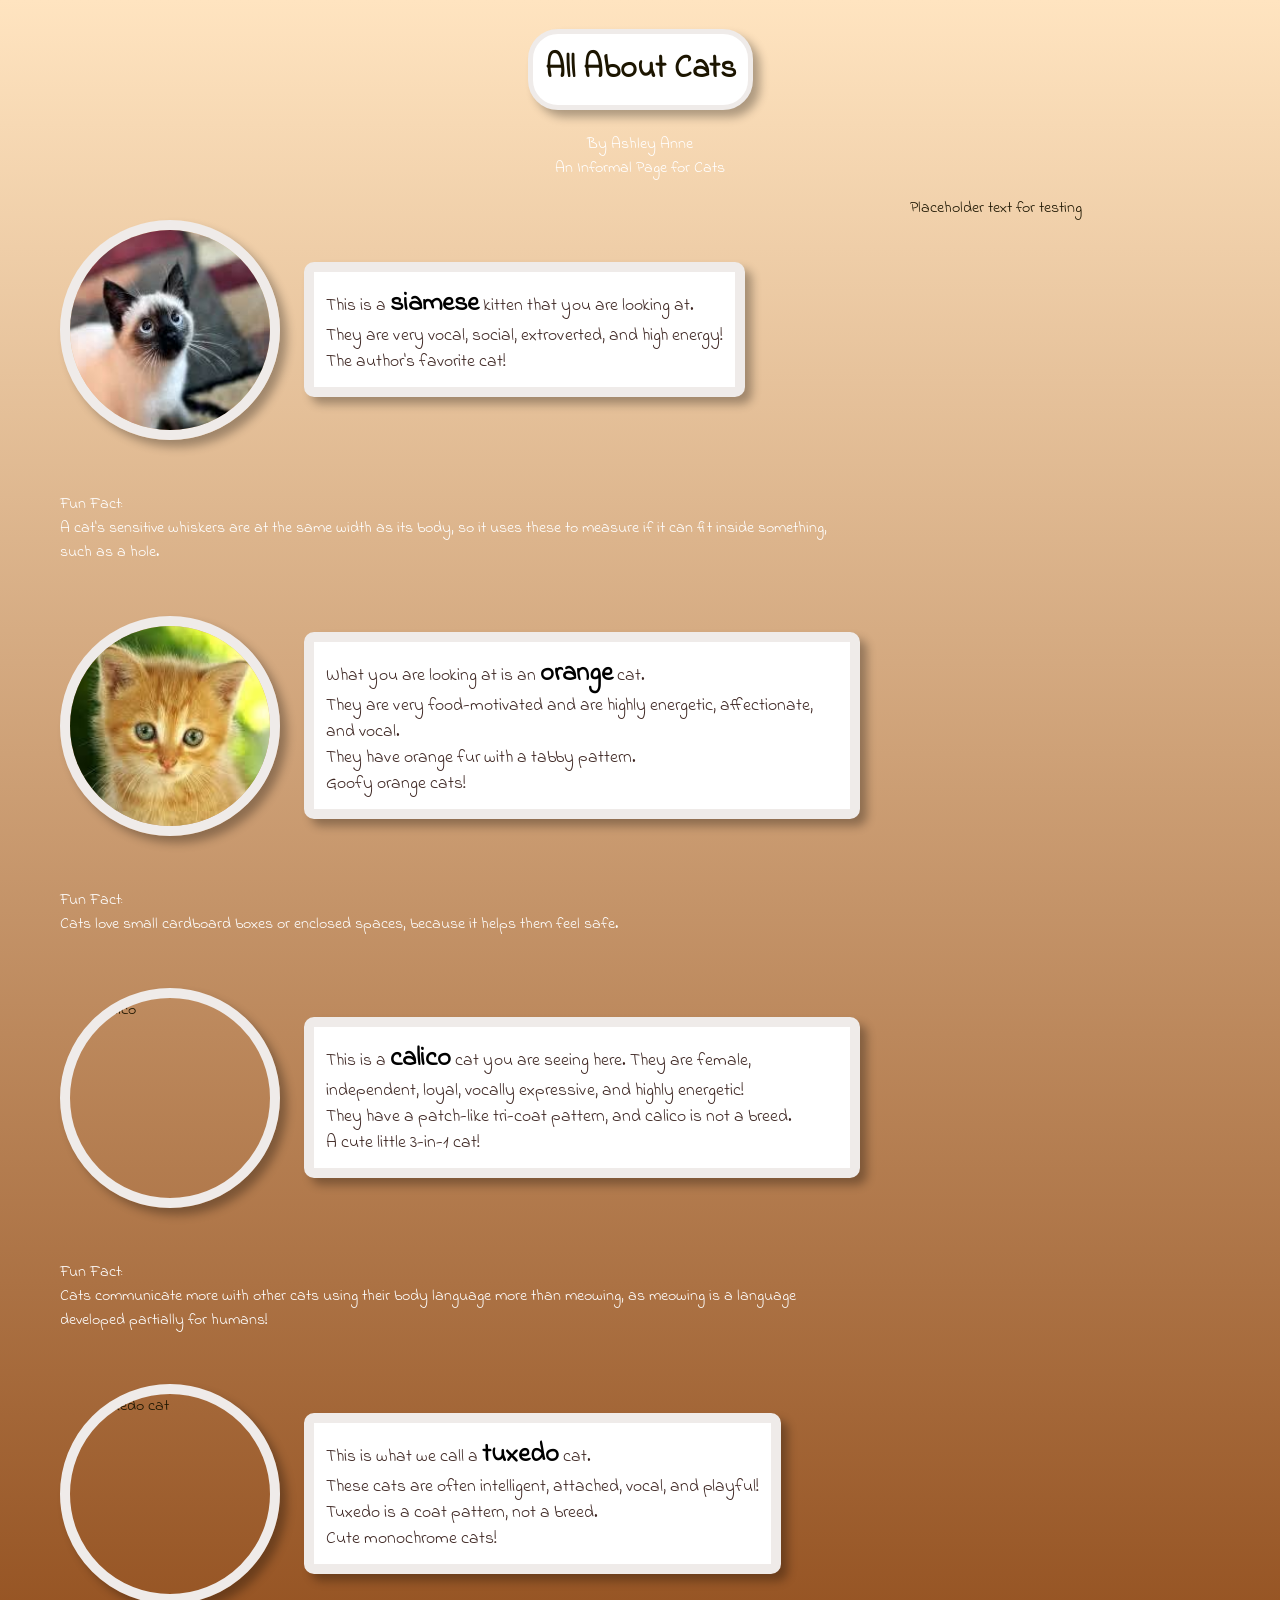
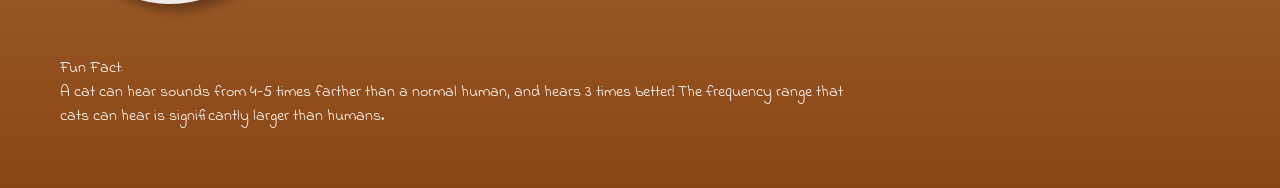
==== index.html @ 6226a58e "Create initial cat-themed webpage layout This HTML file contains a webpage dedicated to cats, featur" ====
<!doctype html>
<html>
  <head>
    <title>kittenpage</title>
    <link rel="preconnect" href="https://fonts.googleapis.com" />
    <link
      href="https://fonts.googleapis.com/css2?family=Indie+Flower&display=swap"
      rel="stylesheet"
    />
    <link rel="stylesheet" href="style.css" />
  </head>
  <body>
    <div class="center">
      <h1 id="home_title">All About Cats</h1>
    </div>
    <p class="white">
      By Ashley Anne<br>
      An Informal Page for Cats
    </p>
    <div class="colpage">
      <main>
          <div class="catinfo-row">
          <img src="[data-uri]" alt="a siamese cat"/>
          <p>
          This is a <span class="catname">siamese</span> kitten that you are looking at. <br>
          They are very vocal, social, extroverted, and high energy!<br>
          The author's favorite cat!
          </p>
          </div>
          <p class="fun-fact">
          Fun Fact: <br>
          A cat's sensitive whiskers are at the same width as its body, so it uses these to measure if it can fit inside something, such as a hole.
          </p>
          <div class="catinfo-row">
          <img src="[data-uri]" alt="an orange cat">
          <p>
          What you are looking at is an <span class="catname">orange</span> cat. <br>
          They are very food-motivated and are highly energetic, affectionate, and vocal. <br>
          They have orange fur with a tabby pattern. <br>
          Goofy orange cats!
          </p>
        </div>
        <p class="fun-fact">
        Fun Fact: <br>
        Cats love small cardboard boxes or enclosed spaces, because it helps them feel safe.
        </p>
        <div class="catinfo-row">
          <img src="https://encrypted-tbn0.gstatic.com/images?q=tbn:ANd9GcRkYISVLbyTQ-EjZXqx1VA9VR63DtMNyowNxryQaMK2dB2_CPdEqRdF25U&s" alt="a calico">
          <p>
          This is a <span class="catname">calico</span> cat you are seeing here.
          They are female, independent, loyal, vocally expressive, and highly energetic! <br>
          They have a patch-like tri-coat pattern, and calico is not a breed. <br>
          A cute little 3-in-1 cat!
          </p>
        </div>
        <p class="fun-fact">
        Fun Fact: <br>
        Cats communicate more with other cats using their body language more than meowing, as meowing is a language developed partially for humans!
        </p>
        <div class="catinfo-row">
        <img src="https://b4111172.assetcdn.net/2.0/4111172/wp-content/uploads/2021/02/tuxedo-cats.jpg?lossy=0&strip=1&webp=1" alt="a tuxedo cat">
        <p>
        This is what we call a <span class="catname">tuxedo</span> cat. <br>
        These cats are often intelligent, attached, vocal, and playful! <br>
        Tuxedo is a coat pattern, not a breed. <br>
        Cute monochrome cats!
        </p>
        </div>
        <p class="fun-fact">
        Fun Fact: <br>
        A cat can hear sounds from 4-5 times farther than a normal human, and hears 3 times better! The frequency range that cats can hear is significantly larger than humans.
        </p>
      </main>
      <aside class="colleft">
      <p> Placeholder text for testing</p>
      </aside>
    </div>
    <script src="script.js"></script>
  </body>
</html>
---- style.css ----
#home_title {
text-align: center;
display: inline-block;
border: 5px solid #EFEBE9;
padding: 12px;
border-radius: 30px;
box-shadow: 7px 7px 10px rgba(0,0,0,0.3);
background-color: white;
}

.center {
  display: flex;
  justify-content: center;
}

body {
  color: #1c1500;
  background: linear-gradient(180deg, rgb(255, 228, 192), saddlebrown);
  min-height: 100vh;
  font-family: "Indie Flower", fantasy;
}
.catinfo-row {
  display: flex;
  align-items: center;
  gap: 24px;
  max-width: 800px;
  margin: 40px auto;
  padding: 0 20px;
}

.catinfo-row img {
  width: 200px;
  height: 200px;
  border: 10px solid #EFEBE9;
  border-radius: 200px;
  flex-shrink: 0;
  box-shadow: 7px 7px 10px rgba(0,0,0,0.3);
}

.catinfo-row p {
  margin: 0;
  font-size: 1.1rem;
  color: #3e2723;
  padding: 12px;
  border: 10px solid #EFEBE9;
  background-color: white;
  border-radius: 10px;
  box-shadow: 7px 7px 10px rgba(0,0,0,0.3);
}

.white {
  color: white;
  text-align: center;
  margin: auto;
}

.fun-fact {
  color: white;
  text-align: left;
  max-width: 800px;
  margin: 40px auto;
  padding: 12px;
}

.catname {
  font-size: 1.5em;
  font-weight: bold;
  color: black;

}

.leftcolumn {
  border: 10px solid #EFEBE9;
  background-color: white;
  border-radius: 10px;
}

.colpage {
  display: flex;
  gap: 30px;
  max-width: 1200px;
  margin: 0 auto;
  padding: 0 20px;
}

.colleft,
.colright {
  flex: 0 0 200px;   /* fixed 200px, don't grow or shrink */
}

.main-col {
  flex: 1;           /* take all the remaining space */
}
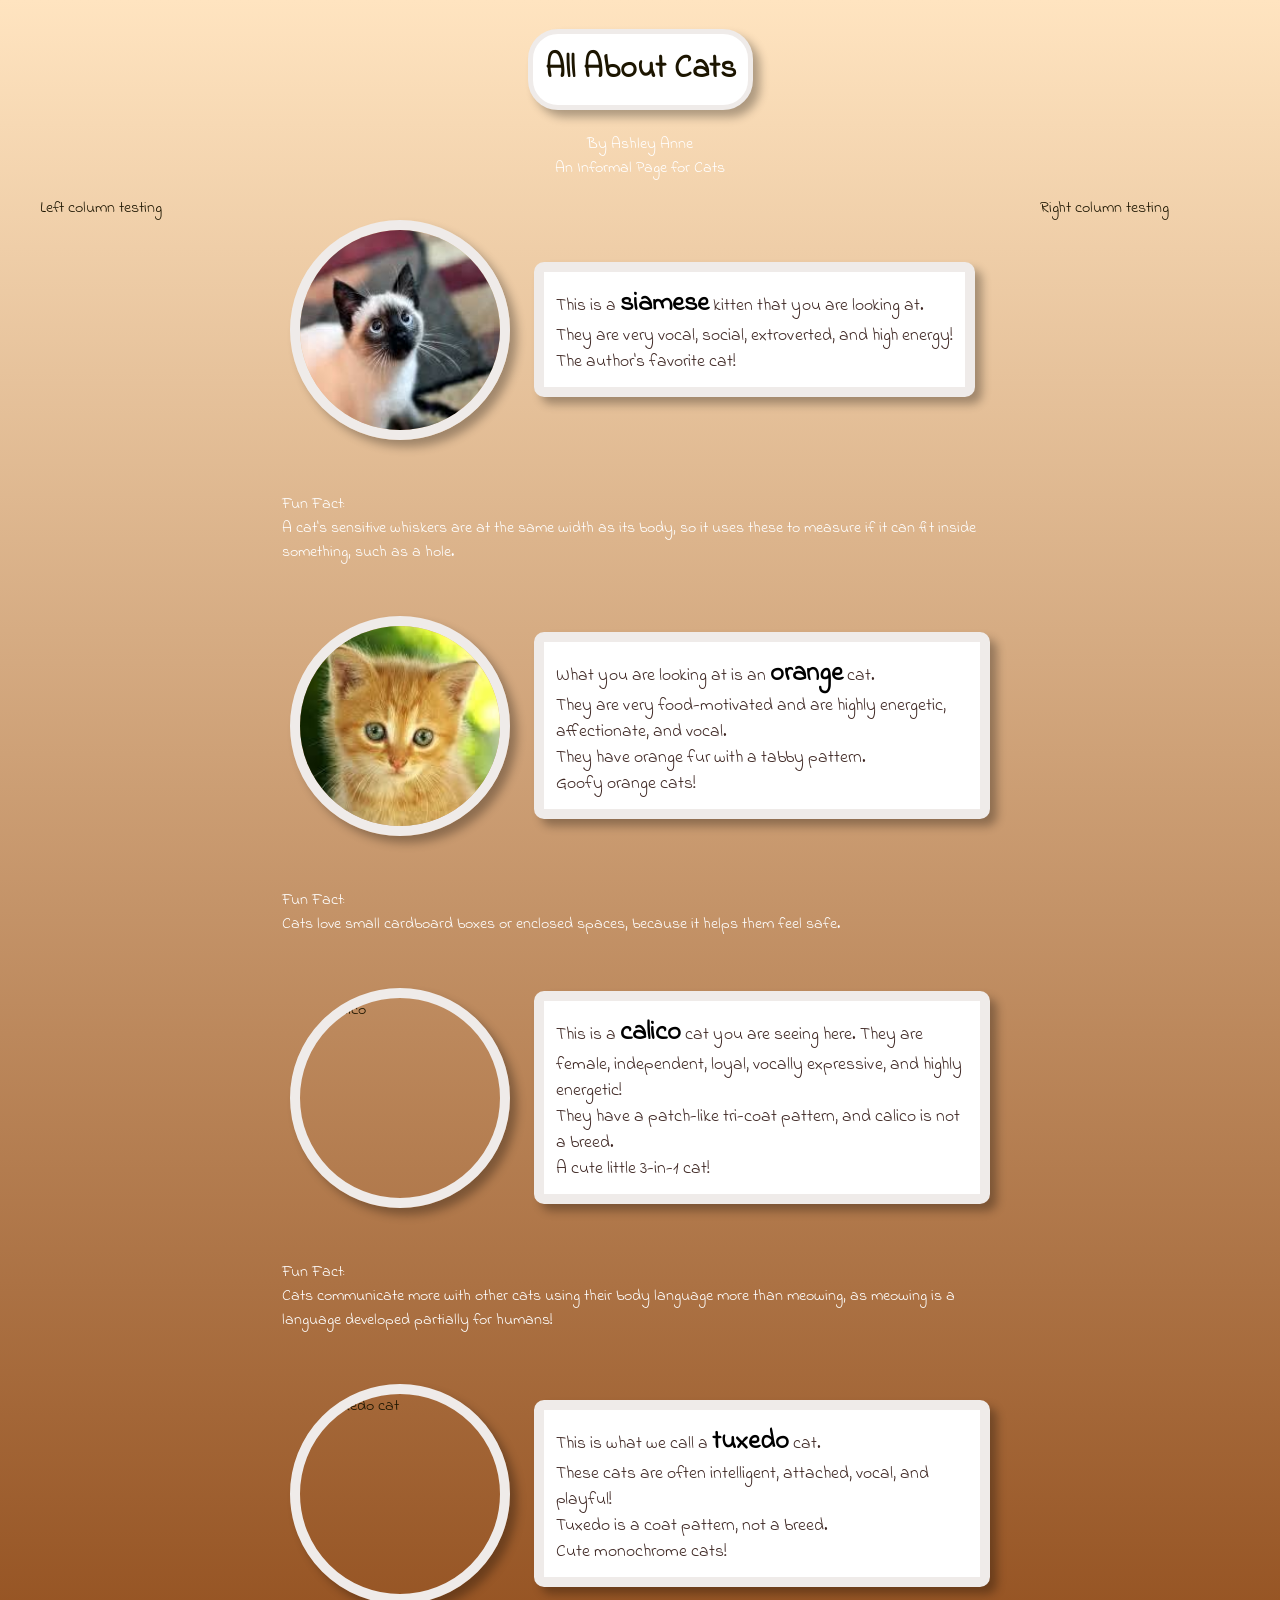
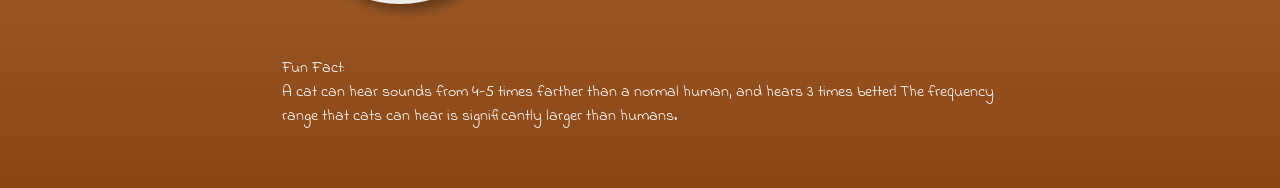
==== commit 2c272fa1: "Refactor layout with left and right columns" ====
--- a/index.html
+++ b/index.html
@@ -18,7 +18,10 @@
       An Informal Page for Cats
     </p>
     <div class="colpage">
-      <main>
+      <aside class="colleft">
+        <p>Left column testing</p>
+      </aside>
+      <main class="maincol">
           <div class="catinfo-row">
           <img src="[data-uri]" alt="a siamese cat"/>
           <p>
@@ -71,8 +74,8 @@
         A cat can hear sounds from 4-5 times farther than a normal human, and hears 3 times better! The frequency range that cats can hear is significantly larger than humans.
         </p>
       </main>
-      <aside class="colleft">
-      <p> Placeholder text for testing</p>
+      <aside class="colright">
+      <p>Right column testing</p>
       </aside>
     </div>
     <script src="script.js"></script>
--- a/style.css
+++ b/style.css
@@ -69,12 +69,6 @@
 
 }
 
-.leftcolumn {
-  border: 10px solid #EFEBE9;
-  background-color: white;
-  border-radius: 10px;
-}
-
 .colpage {
   display: flex;
   gap: 30px;
@@ -85,9 +79,9 @@
 
 .colleft,
 .colright {
-  flex: 0 0 200px;   /* fixed 200px, don't grow or shrink */
+  flex: 0 0 200px;
 }
 
-.main-col {
-  flex: 1;           /* take all the remaining space */
+.maincol {
+  flex: 1;
 }
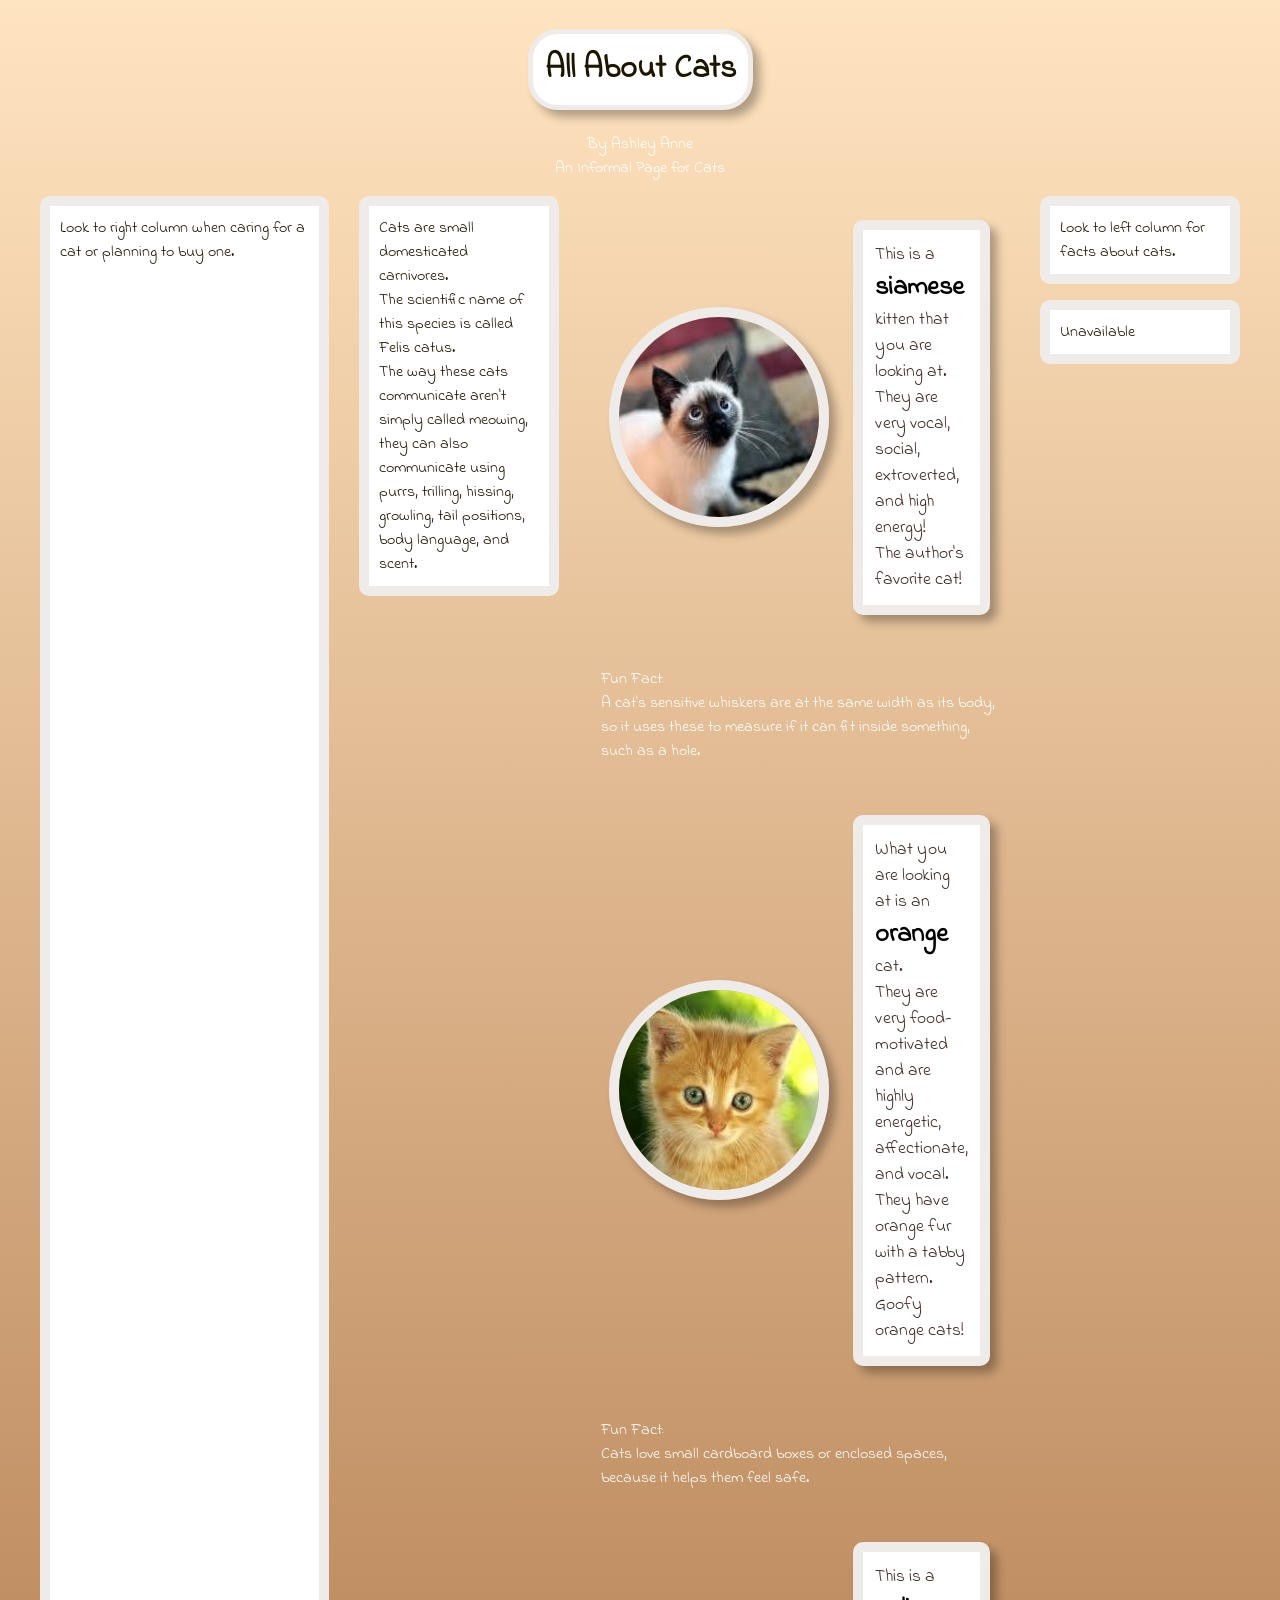
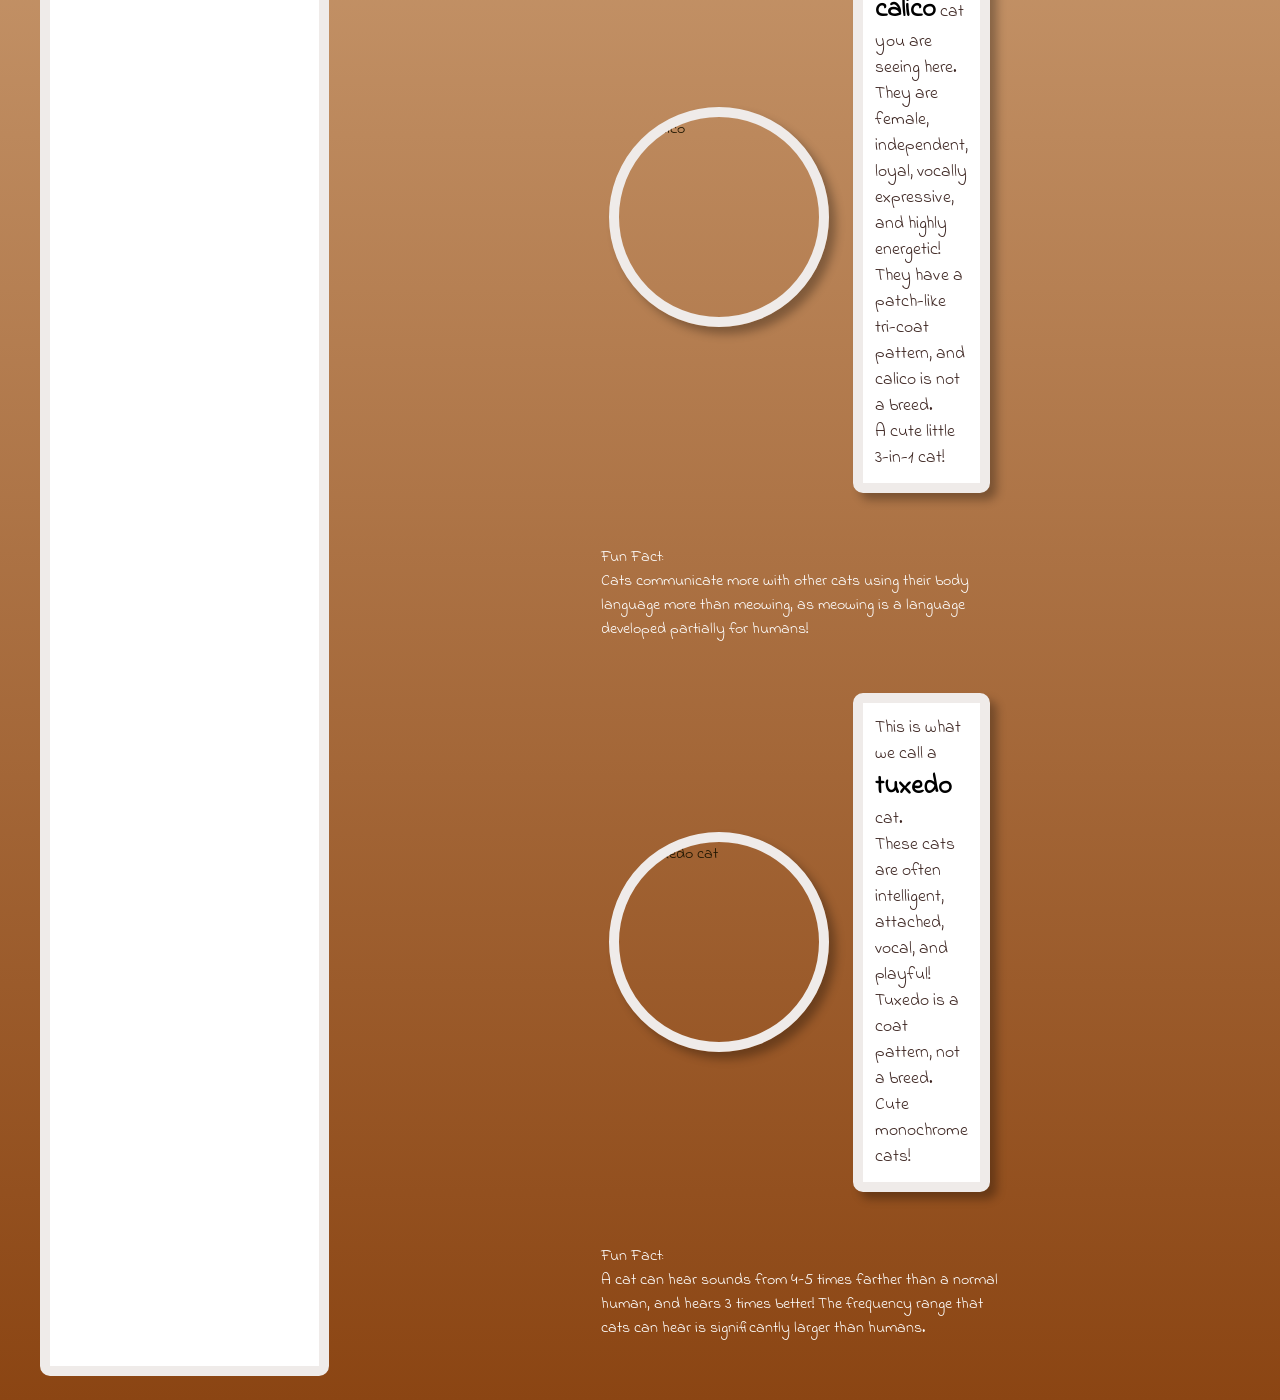
==== commit 612622ff: "Update content and structure in index.html" ====
--- a/index.html
+++ b/index.html
@@ -18,8 +18,16 @@
       An Informal Page for Cats
     </p>
     <div class="colpage">
+      <p class="colbox" >
+          Look to right column when caring for a cat or planning to buy one.
+      </p>
       <aside class="colleft">
-        <p>Left column testing</p>
+        <p class="colbox" >
+          Cats are small domesticated carnivores. <br>
+          The scientific name of this species is called Felis catus. <br>
+          The way these cats communicate aren't simply called meowing, they can also communicate using purrs, trilling, hissing, growling, tail positions, body language, and scent.
+        </p>
+        
       </aside>
       <main class="maincol">
           <div class="catinfo-row">
@@ -75,7 +83,12 @@
         </p>
       </main>
       <aside class="colright">
-      <p>Right column testing</p>
+      <p class="colbox" >
+        Look to left column for facts about cats.
+      </p>
+      <p class="colbox">
+        Unavailable
+      </p>
       </aside>
     </div>
     <script src="script.js"></script>
--- a/style.css
+++ b/style.css
@@ -66,7 +66,14 @@
   font-size: 1.5em;
   font-weight: bold;
   color: black;
+}
 
+.colbox {
+  display: flex;
+  background-color: white;
+  border: 10px solid #EFEBE9;
+  border-radius: 10px;
+  padding: 10px;
 }
 
 .colpage {
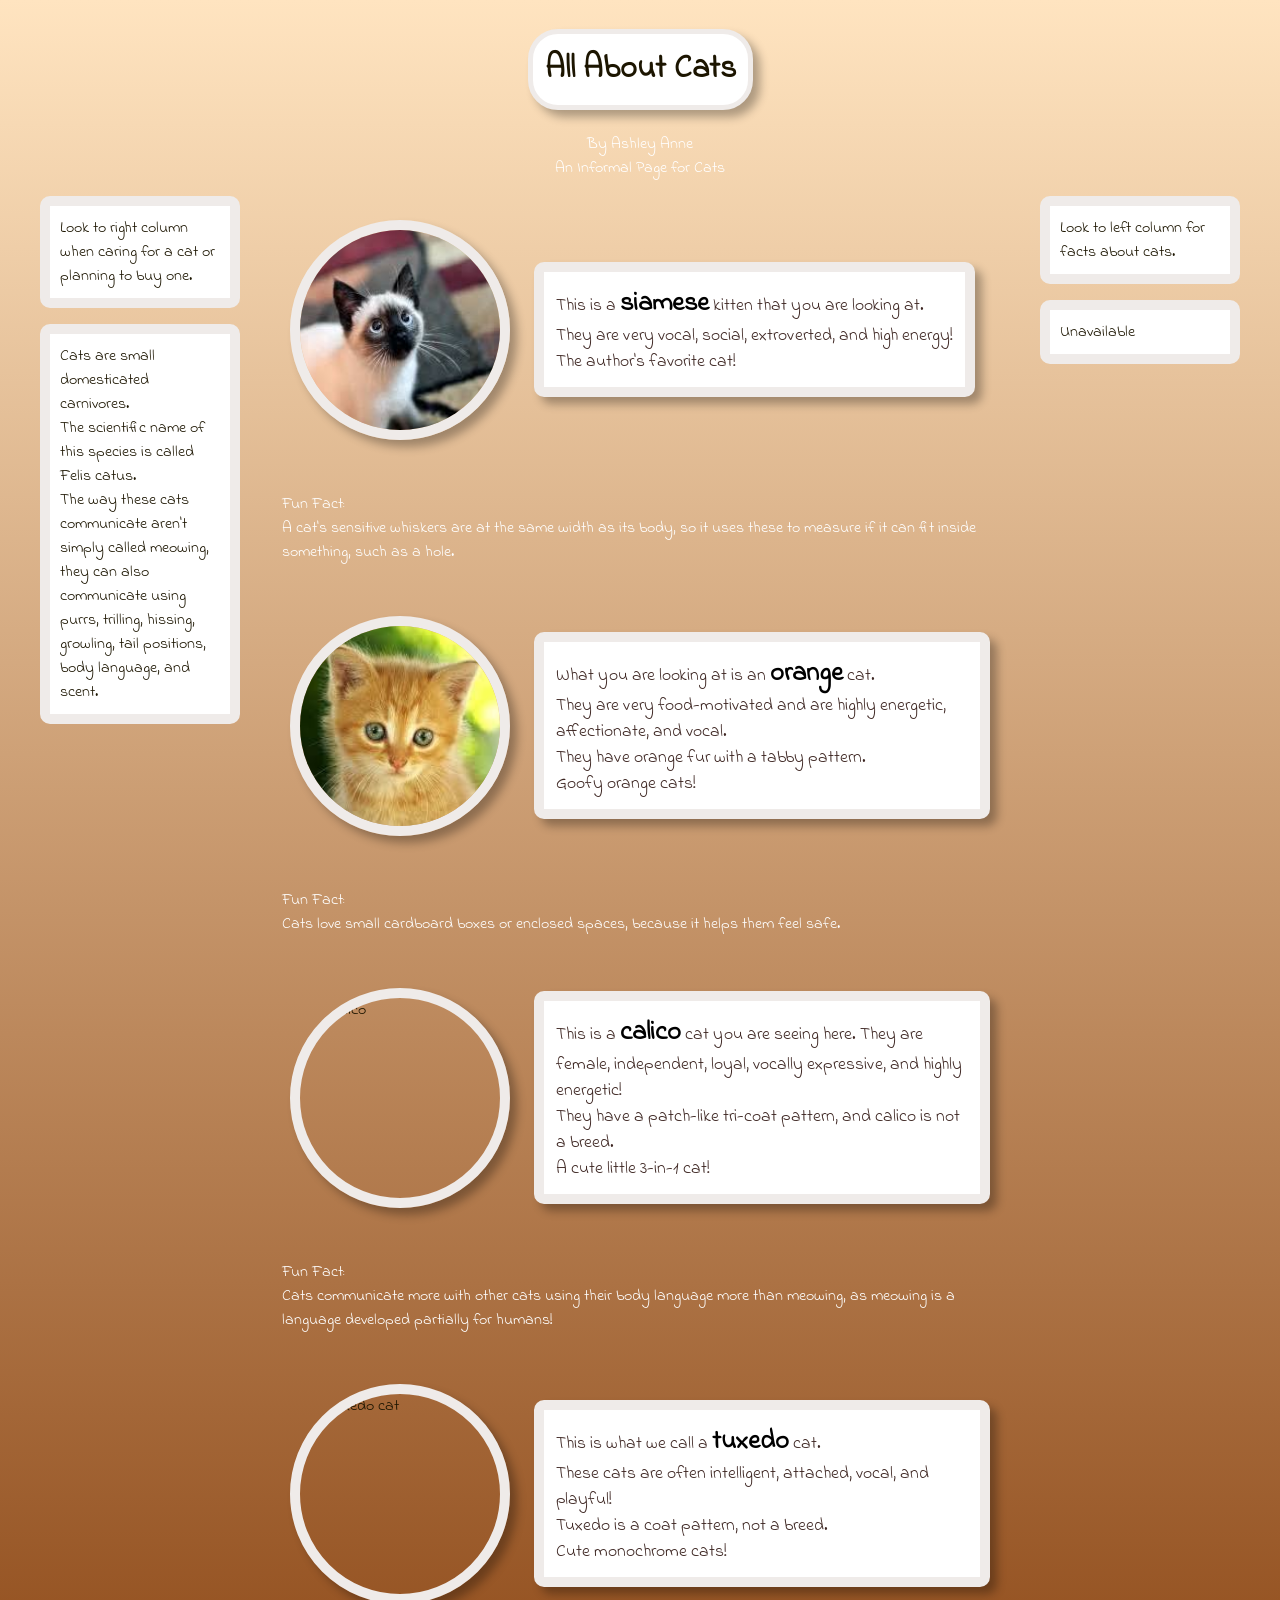
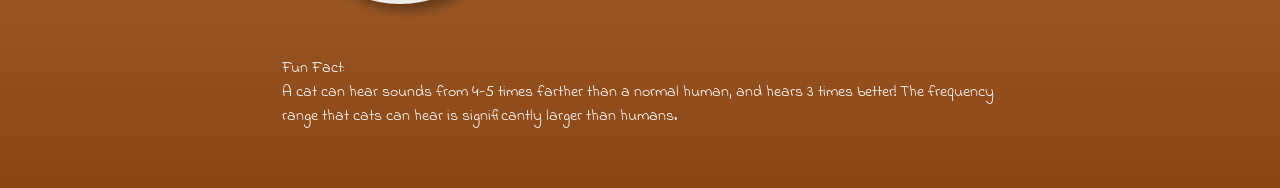
==== commit 3804d069: "Move cat care text to the left column" ====
--- a/index.html
+++ b/index.html
@@ -18,16 +18,15 @@
       An Informal Page for Cats
     </p>
     <div class="colpage">
-      <p class="colbox" >
+      <aside class="colleft">
+        <p class="colbox" >
           Look to right column when caring for a cat or planning to buy one.
-      </p>
-      <aside class="colleft">
+        </p>
         <p class="colbox" >
           Cats are small domesticated carnivores. <br>
           The scientific name of this species is called Felis catus. <br>
           The way these cats communicate aren't simply called meowing, they can also communicate using purrs, trilling, hissing, growling, tail positions, body language, and scent.
         </p>
-        
       </aside>
       <main class="maincol">
           <div class="catinfo-row">
@@ -83,12 +82,12 @@
         </p>
       </main>
       <aside class="colright">
-      <p class="colbox" >
-        Look to left column for facts about cats.
-      </p>
-      <p class="colbox">
-        Unavailable
-      </p>
+        <p class="colbox" >
+          Look to left column for facts about cats.
+        </p>
+        <p class="colbox">
+          Unavailable
+        </p>
       </aside>
     </div>
     <script src="script.js"></script>
